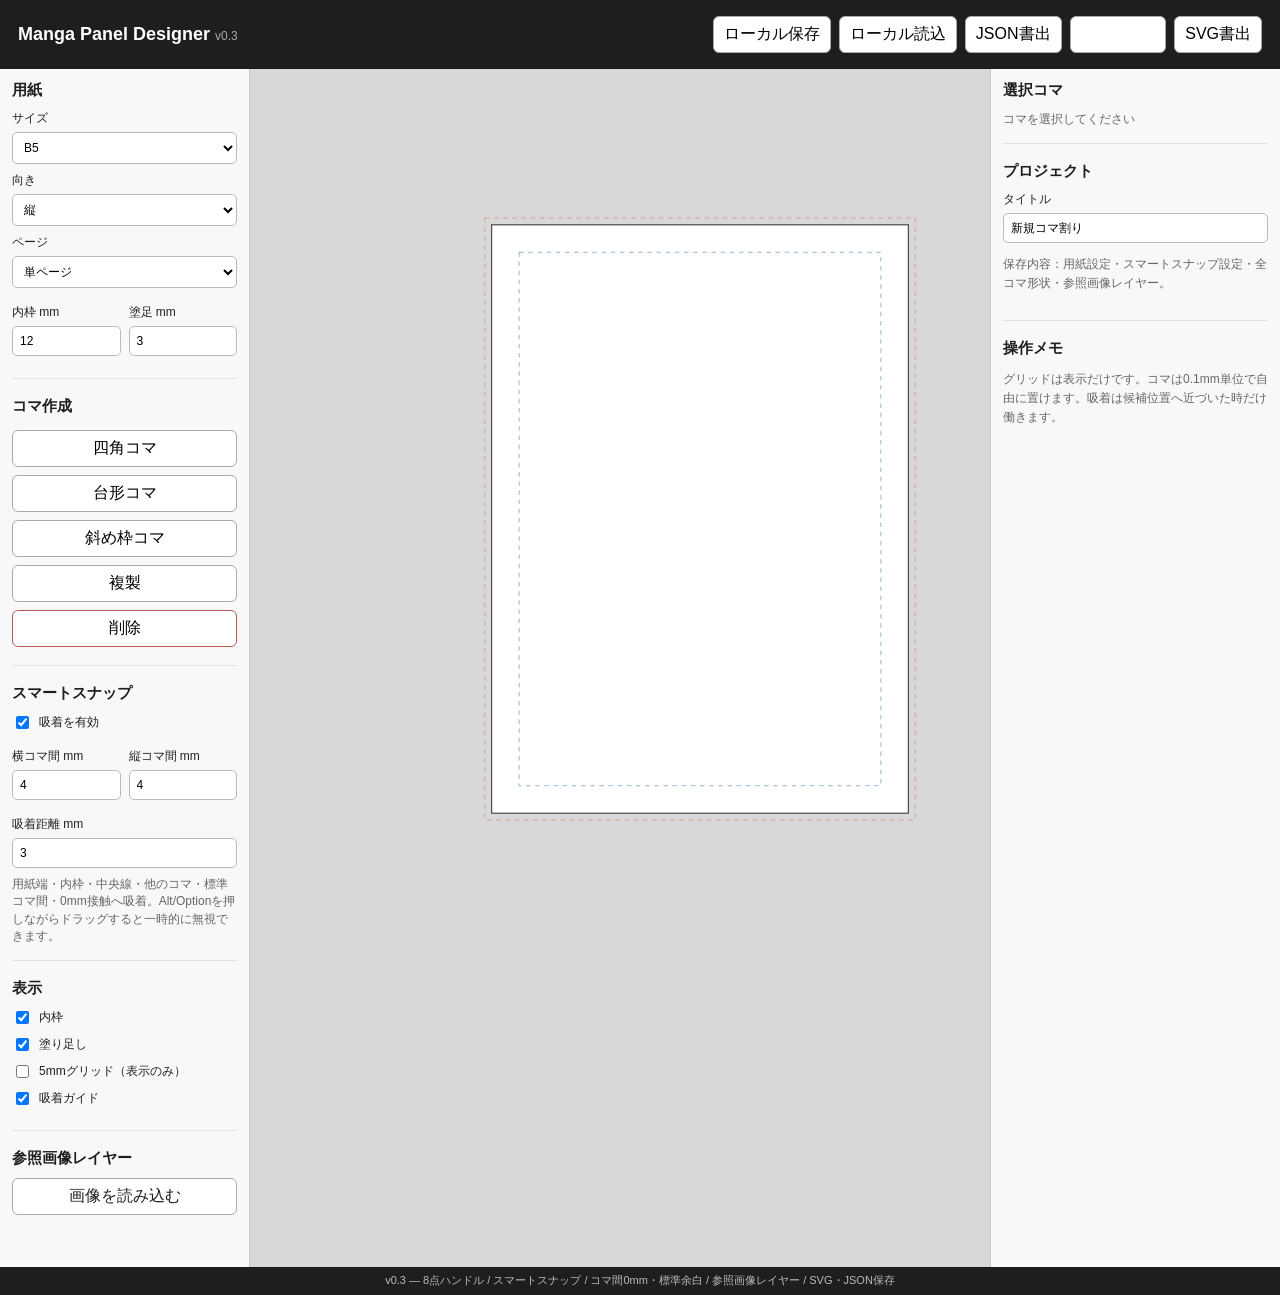
==== tools/comic-frame-editor/index.html @ 084bd7bb "Move comic frame editor into tools folder" ====
<!DOCTYPE html>
<html lang="ja">
<head>
  <meta charset="UTF-8" />
  <meta name="viewport" content="width=device-width, initial-scale=1.0" />
  <title>Manga Panel Designer v0.3</title>
  <link rel="stylesheet" href="style.css" />
</head>
<body>
  <header>
    <h1>Manga Panel Designer <span>v0.3</span></h1>
    <div class="header-actions">
      <button id="saveLocalBtn">ローカル保存</button>
      <button id="loadLocalBtn">ローカル読込</button>
      <button id="exportJsonBtn">JSON書出</button>
      <label class="file-label">JSON読込<input id="importJsonInput" type="file" accept="application/json,.json" /></label>
      <button id="exportSvgBtn">SVG書出</button>
    </div>
  </header>

  <main>
    <aside class="sidebar left">
      <section>
        <h2>用紙</h2>
        <label>サイズ
          <select id="paperSize">
            <option value="B5">B5</option>
            <option value="A4">A4</option>
            <option value="B4">B4</option>
            <option value="A3">A3</option>
            <option value="B6">B6</option>
          </select>
        </label>
        <label>向き
          <select id="orientation">
            <option value="portrait">縦</option>
            <option value="landscape">横</option>
          </select>
        </label>
        <label>ページ
          <select id="spreadMode">
            <option value="single">単ページ</option>
            <option value="spread">見開き</option>
          </select>
        </label>
        <div class="two-col">
          <label>内枠 mm<input id="safeMargin" type="number" value="12" min="0" step="0.1" /></label>
          <label>塗足 mm<input id="bleed" type="number" value="3" min="0" step="0.1" /></label>
        </div>
      </section>

      <section>
        <h2>コマ作成</h2>
        <button id="addRectBtn">四角コマ</button>
        <button id="addTrapBtn">台形コマ</button>
        <button id="addSlantBtn">斜め枠コマ</button>
        <button id="duplicateBtn">複製</button>
        <button id="deleteBtn" class="danger">削除</button>
      </section>

      <section>
        <h2>スマートスナップ</h2>
        <label class="checkline"><input id="snapToggle" type="checkbox" checked /> 吸着を有効</label>
        <div class="two-col">
          <label>横コマ間 mm<input id="gapX" type="number" value="4" min="0" step="0.1" /></label>
          <label>縦コマ間 mm<input id="gapY" type="number" value="4" min="0" step="0.1" /></label>
        </div>
        <label>吸着距離 mm<input id="snapThreshold" type="number" value="3" min="0.1" step="0.1" /></label>
        <p class="hint compact">用紙端・内枠・中央線・他のコマ・標準コマ間・0mm接触へ吸着。Alt/Optionを押しながらドラッグすると一時的に無視できます。</p>
      </section>

      <section>
        <h2>表示</h2>
        <label class="checkline"><input id="showSafe" type="checkbox" checked /> 内枠</label>
        <label class="checkline"><input id="showBleed" type="checkbox" checked /> 塗り足し</label>
        <label class="checkline"><input id="showGrid" type="checkbox" /> 5mmグリッド（表示のみ）</label>
        <label class="checkline"><input id="showSnapGuides" type="checkbox" checked /> 吸着ガイド</label>
      </section>

      <section>
        <h2>参照画像レイヤー</h2>
        <label class="file-label full">画像を読み込む<input id="referenceImageInput" type="file" accept="image/*" /></label>
        <div id="referenceControls" hidden>
          <label class="checkline"><input id="referenceVisible" type="checkbox" checked /> 表示</label>
          <label class="checkline"><input id="referenceLocked" type="checkbox" checked /> ロック</label>
          <label>透明度 <span id="referenceOpacityValue">35%</span>
            <input id="referenceOpacity" type="range" min="0" max="100" value="35" />
          </label>
          <div class="two-col">
            <label>X mm<input id="referenceX" type="number" step="0.1" /></label>
            <label>Y mm<input id="referenceY" type="number" step="0.1" /></label>
          </div>
          <div class="two-col">
            <label>幅 mm<input id="referenceW" type="number" min="1" step="0.1" /></label>
            <label>高さ mm<input id="referenceH" type="number" min="1" step="0.1" /></label>
          </div>
          <button id="fitReferenceBtn">用紙に合わせる</button>
          <button id="removeReferenceBtn" class="danger">参照画像を削除</button>
          <p class="hint compact">ロックOFF時は画像自体をドラッグして位置調整できます。</p>
        </div>
      </section>
    </aside>

    <section class="workspace-wrap">
      <div id="workspace" class="workspace">
        <svg id="canvas" xmlns="http://www.w3.org/2000/svg" aria-label="マンガコマ割りキャンバス"></svg>
      </div>
    </section>

    <aside class="sidebar right">
      <section>
        <h2>選択コマ</h2>
        <div id="emptySelection" class="muted">コマを選択してください</div>
        <div id="selectionPanel" hidden>
          <label>名前<input id="panelName" type="text" /></label>
          <div class="metrics">
            <div><span>X</span><strong id="metricX">-</strong></div>
            <div><span>Y</span><strong id="metricY">-</strong></div>
            <div><span>幅</span><strong id="metricW">-</strong></div>
            <div><span>高さ</span><strong id="metricH">-</strong></div>
            <div><span>比率</span><strong id="metricRatio">-</strong></div>
            <div><span>面積率</span><strong id="metricArea">-</strong></div>
          </div>
          <p class="hint">○＝頂点1点。■＝辺の両端2点を同時移動。斜め・台形・不定形も同じ8点操作です。</p>
          <h3>頂点座標 mm</h3>
          <div id="vertexList" class="vertex-list"></div>
        </div>
      </section>

      <section>
        <h2>プロジェクト</h2>
        <label>タイトル<input id="projectTitle" type="text" value="新規コマ割り" /></label>
        <p class="hint">保存内容：用紙設定・スマートスナップ設定・全コマ形状・参照画像レイヤー。</p>
      </section>

      <section>
        <h2>操作メモ</h2>
        <p class="hint">グリッドは表示だけです。コマは0.1mm単位で自由に置けます。吸着は候補位置へ近づいた時だけ働きます。</p>
      </section>
    </aside>
  </main>

  <footer>v0.3 — 8点ハンドル / スマートスナップ / コマ間0mm・標準余白 / 参照画像レイヤー / SVG・JSON保存</footer>
  <script src="app.js"></script>
</body>
</html>
---- tools/comic-frame-editor/style.css ----
:root {
  font-family: -apple-system, BlinkMacSystemFont, "Hiragino Sans", "Yu Gothic", sans-serif;
  color: #1f1f1f;
  background: #ececec;
}
* { box-sizing: border-box; }
body { margin: 0; min-height: 100vh; display: flex; flex-direction: column; }
header {
  min-height: 58px; display: flex; align-items: center; justify-content: space-between;
  gap: 12px; padding: 8px 18px; background: #1e1e1e; color: white;
}
h1 { font-size: 18px; margin: 0; white-space: nowrap; }
h1 span { font-size: 12px; color: #aaa; font-weight: 500; }
.header-actions { display: flex; gap: 8px; align-items: center; flex-wrap: wrap; justify-content: flex-end; }
button, .file-label, select, input { font: inherit; }
button, .file-label {
  border: 1px solid #aaa; background: #fff; border-radius: 6px; padding: 7px 10px; cursor: pointer;
}
button:hover, .file-label:hover { background: #f5f5f5; }
.file-label input { display: none; }
.file-label.full { display: block; text-align: center; width: 100%; }
main { flex: 1; min-height: 0; display: grid; grid-template-columns: 250px 1fr 290px; }
.sidebar { background: #f8f8f8; overflow: auto; padding: 12px; border-color: #ccc; }
.sidebar.left { border-right: 1px solid #ccc; }
.sidebar.right { border-left: 1px solid #ccc; }
.sidebar section { margin-bottom: 18px; padding-bottom: 14px; border-bottom: 1px solid #e3e3e3; }
.sidebar section:last-child { border-bottom: 0; }
h2 { font-size: 15px; margin: 0 0 10px; }
h3 { font-size: 13px; margin: 14px 0 8px; }
label { display: grid; gap: 5px; margin: 8px 0; font-size: 12px; }
label.checkline { display: flex; align-items: center; gap: 7px; }
input[type="text"], input[type="number"], select {
  width: 100%; padding: 7px; border: 1px solid #bbb; border-radius: 5px; background: white;
}
input[type="range"] { width: 100%; }
input[type="checkbox"] { width: auto; }
.two-col { display: grid; grid-template-columns: 1fr 1fr; gap: 8px; }
.sidebar button { width: 100%; margin: 4px 0; }
.danger { border-color: #b55; }
.workspace-wrap { min-width: 0; min-height: 0; overflow: auto; background: #d8d8d8; }
.workspace { min-width: 900px; min-height: 900px; display: grid; place-items: center; padding: 60px; }
#canvas { background: transparent; overflow: visible; user-select: none; touch-action: none; }
.paper { fill: white; stroke: #444; stroke-width: .5; }
.bleed-guide { fill: none; stroke: #e08b8b; stroke-width: .35; stroke-dasharray: 2 2; pointer-events: none; }
.safe-guide { fill: none; stroke: #78a4c7; stroke-width: .35; stroke-dasharray: 2 2; pointer-events: none; }
.gutter-guide { stroke: #aaa; stroke-width: .4; stroke-dasharray: 2 2; pointer-events: none; }
.grid-line { stroke: #d7d7d7; stroke-width: .18; pointer-events: none; }
.reference-image { cursor: move; }
.reference-image.locked { cursor: default; pointer-events: none; }
.panel-shape { fill: rgba(20,20,20,.03); stroke: #111; stroke-width: 1.2; cursor: move; vector-effect: non-scaling-stroke; }
.panel-shape.selected { stroke-width: 2; }
.vertex-handle { fill: white; stroke: #111; stroke-width: 1; cursor: grab; vector-effect: non-scaling-stroke; }
.vertex-handle:active { cursor: grabbing; }
.edge-handle { fill: #111; stroke: white; stroke-width: .8; cursor: grab; vector-effect: non-scaling-stroke; }
.edge-handle:active { cursor: grabbing; }
.panel-label { font-size: 5px; pointer-events: none; text-anchor: middle; dominant-baseline: middle; }
.snap-guide { stroke: #2d7dd2; stroke-width: .55; stroke-dasharray: 2 1; pointer-events: none; vector-effect: non-scaling-stroke; }
.snap-guide.gap { stroke-dasharray: .7 .7; }
.snap-label { font-size: 4px; fill: #2d7dd2; pointer-events: none; }
.metrics { display: grid; grid-template-columns: 1fr 1fr; gap: 6px; }
.metrics div { background: white; border: 1px solid #ddd; border-radius: 6px; padding: 6px; display: flex; justify-content: space-between; gap: 8px; }
.metrics span { color: #666; font-size: 11px; }
.metrics strong { font-size: 12px; }
.vertex-list { display: grid; gap: 5px; }
.vertex-row { display: grid; grid-template-columns: 28px 1fr 1fr; gap: 5px; align-items: center; }
.vertex-row input { padding: 5px; }
.muted, .hint { color: #666; font-size: 12px; line-height: 1.6; }
.hint.compact { margin: 6px 0 0; line-height: 1.45; }
footer { min-height: 28px; display: grid; place-items: center; background: #1e1e1e; color: #bbb; font-size: 11px; padding: 4px 8px; text-align: center; }
@media (max-width: 1080px) {
  main { grid-template-columns: 220px 1fr; }
  .sidebar.right { grid-column: 1 / -1; border-left: 0; border-top: 1px solid #ccc; }
}
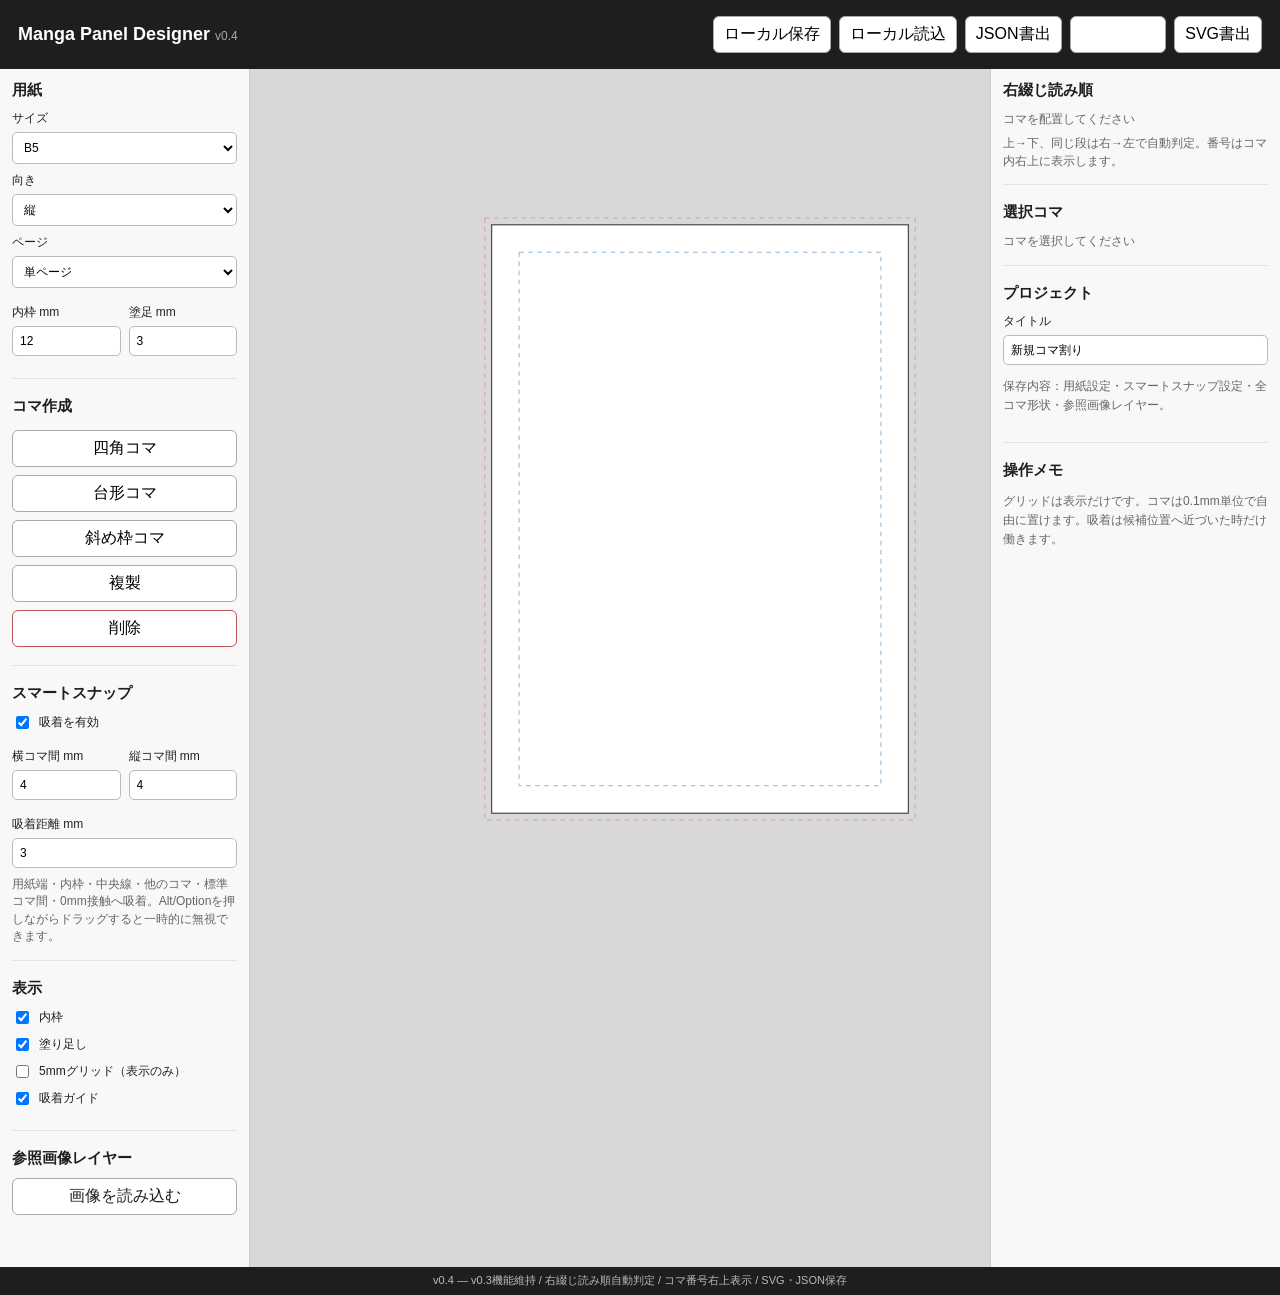
==== commit 6438ec0b: "Load v0.4 reading-order overlay" ====
--- a/tools/comic-frame-editor/index.html
+++ b/tools/comic-frame-editor/index.html
@@ -3,12 +3,12 @@
 <head>
   <meta charset="UTF-8" />
   <meta name="viewport" content="width=device-width, initial-scale=1.0" />
-  <title>Manga Panel Designer v0.3</title>
+  <title>Manga Panel Designer v0.4</title>
   <link rel="stylesheet" href="style.css" />
 </head>
 <body>
   <header>
-    <h1>Manga Panel Designer <span>v0.3</span></h1>
+    <h1>Manga Panel Designer <span>v0.4</span></h1>
     <div class="header-actions">
       <button id="saveLocalBtn">ローカル保存</button>
       <button id="loadLocalBtn">ローカル読込</button>
@@ -140,7 +140,8 @@
     </aside>
   </main>
 
-  <footer>v0.3 — 8点ハンドル / スマートスナップ / コマ間0mm・標準余白 / 参照画像レイヤー / SVG・JSON保存</footer>
+  <footer>v0.4 — v0.3機能維持 / 右綴じ読み順自動判定 / コマ番号右上表示 / SVG・JSON保存</footer>
   <script src="app.js"></script>
+  <script src="v04.js"></script>
 </body>
 </html>
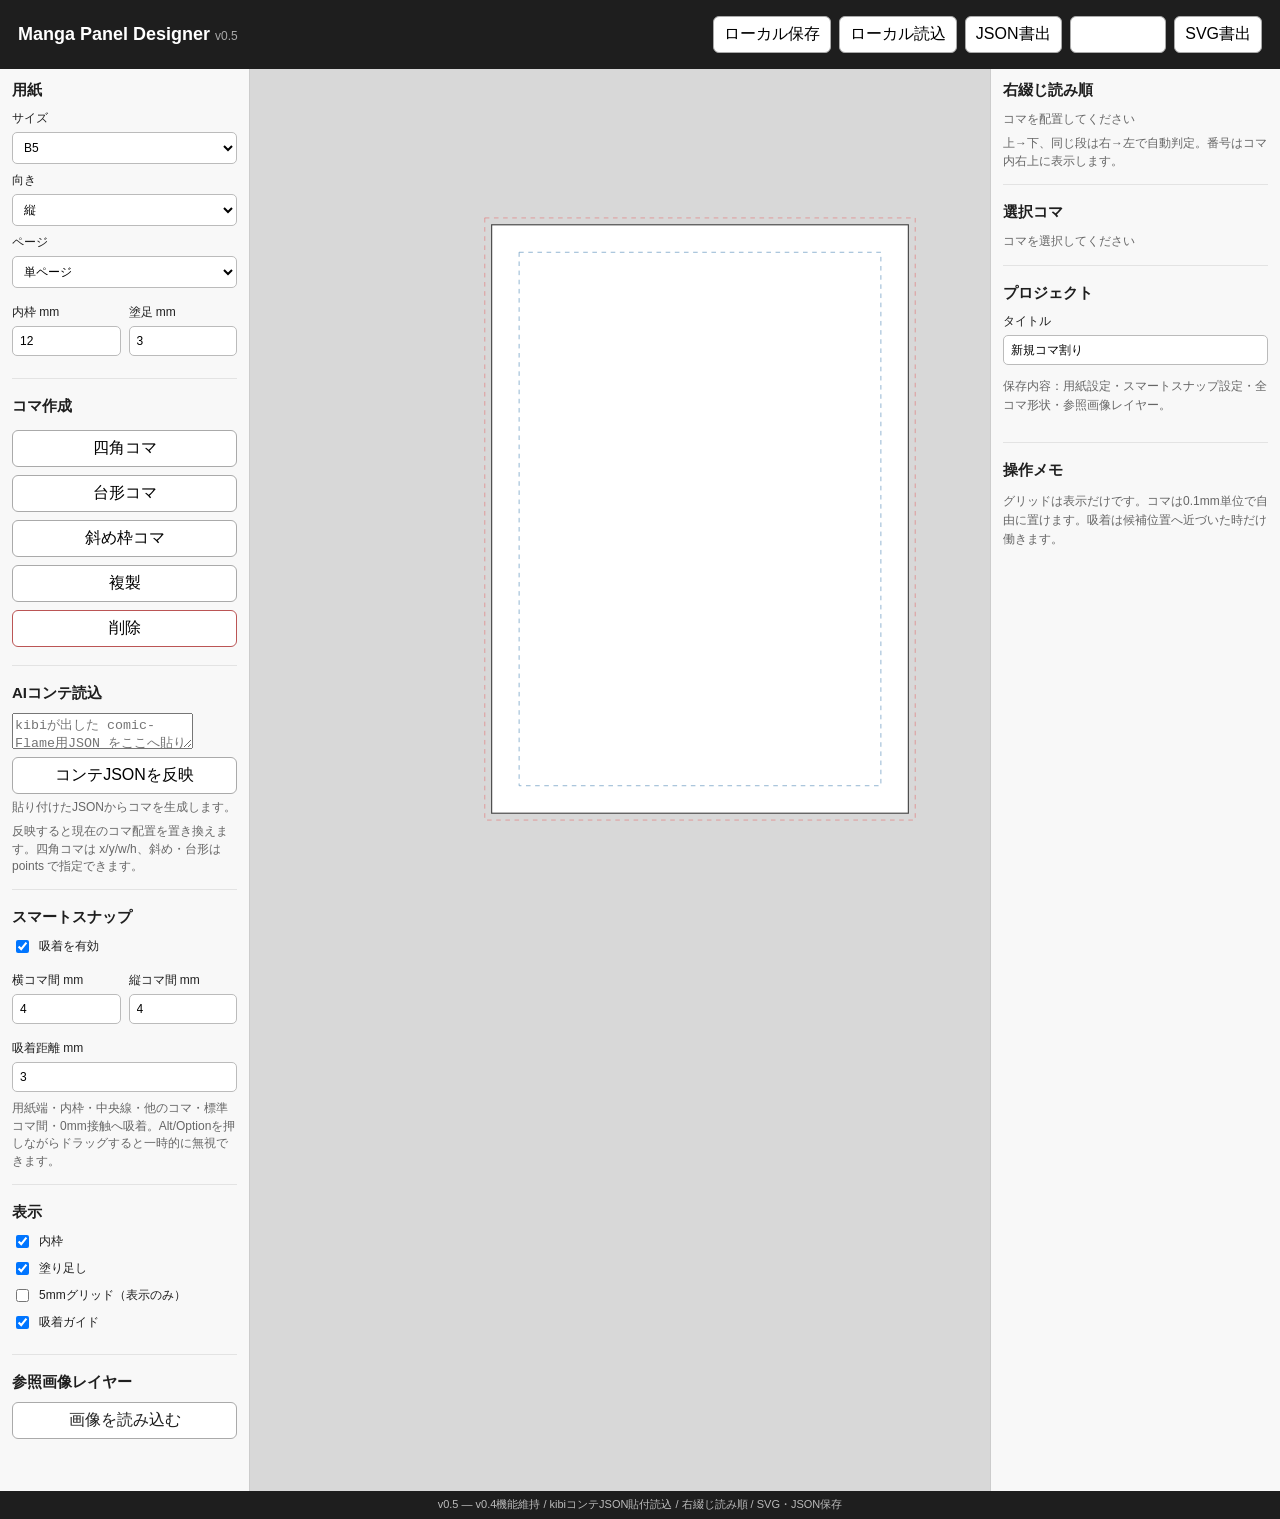
==== commit c07e9464: "Enable AI storyboard import UI in v0.5" ====
--- a/tools/comic-frame-editor/index.html
+++ b/tools/comic-frame-editor/index.html
@@ -3,12 +3,12 @@
 <head>
   <meta charset="UTF-8" />
   <meta name="viewport" content="width=device-width, initial-scale=1.0" />
-  <title>Manga Panel Designer v0.4</title>
+  <title>Manga Panel Designer v0.5</title>
   <link rel="stylesheet" href="style.css" />
 </head>
 <body>
   <header>
-    <h1>Manga Panel Designer <span>v0.4</span></h1>
+    <h1>Manga Panel Designer <span>v0.5</span></h1>
     <div class="header-actions">
       <button id="saveLocalBtn">ローカル保存</button>
       <button id="loadLocalBtn">ローカル読込</button>
@@ -140,8 +140,9 @@
     </aside>
   </main>
 
-  <footer>v0.4 — v0.3機能維持 / 右綴じ読み順自動判定 / コマ番号右上表示 / SVG・JSON保存</footer>
+  <footer>v0.5 — v0.4機能維持 / kibiコンテJSON貼付読込 / 右綴じ読み順 / SVG・JSON保存</footer>
   <script src="app.js"></script>
   <script src="v04.js"></script>
+  <script src="v05.js"></script>
 </body>
 </html>
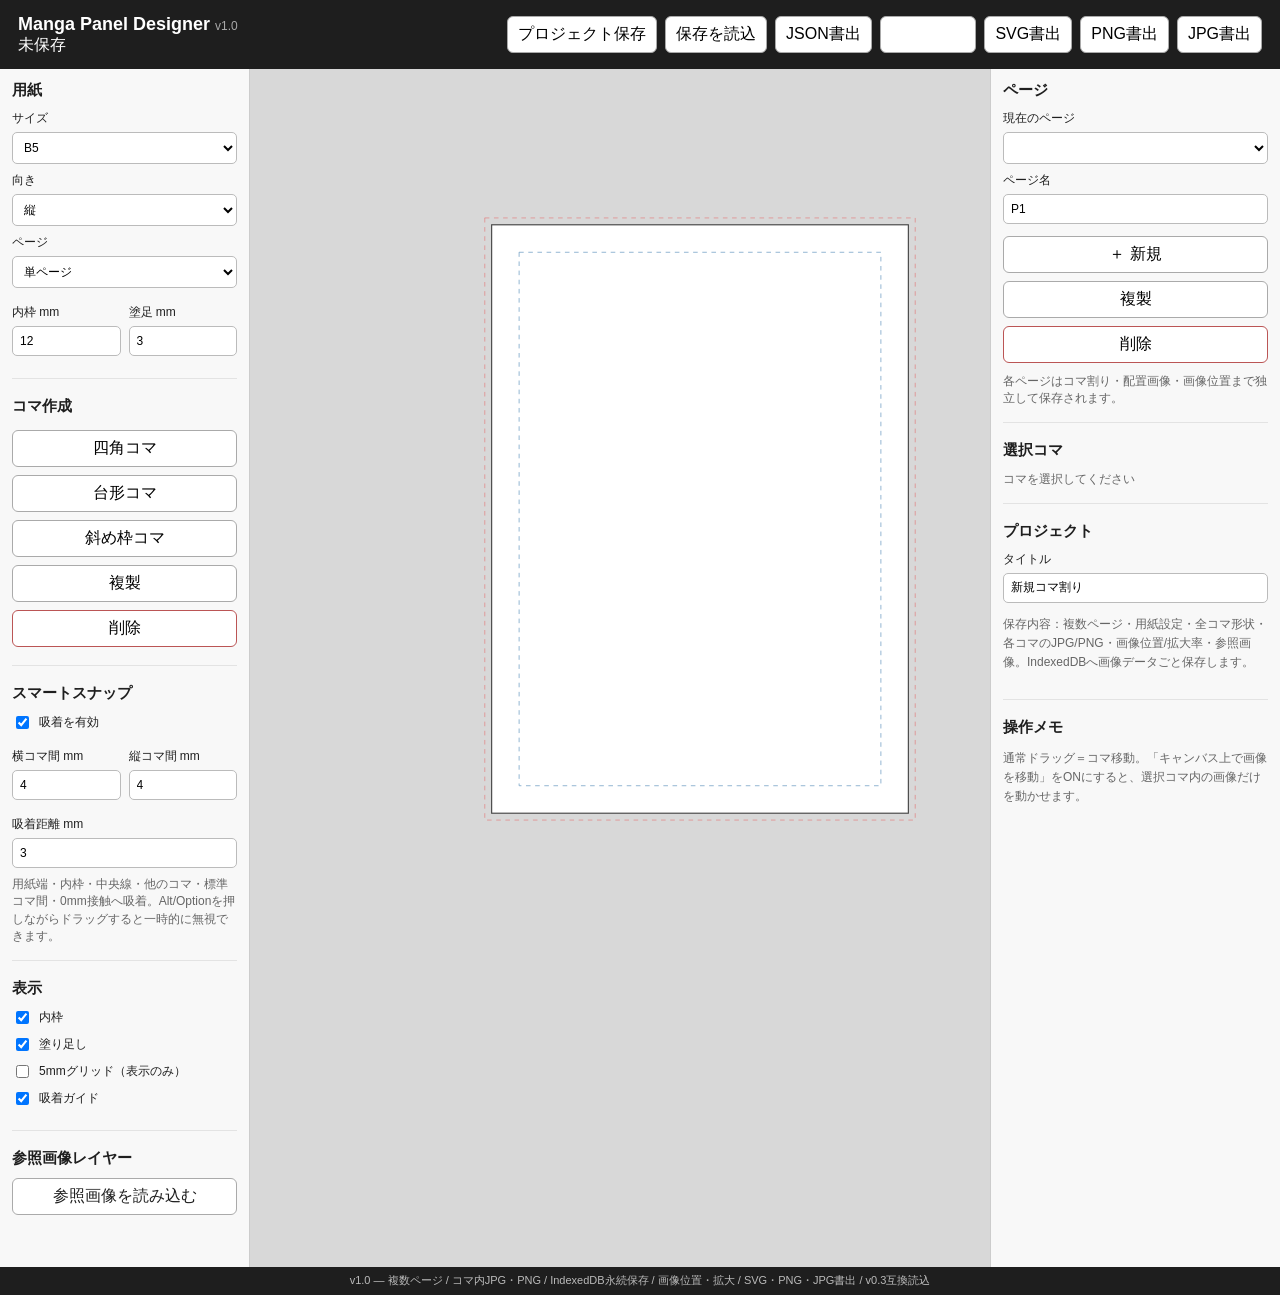
==== commit b1cb3fab: "Upgrade comic frame editor UI to v1.0" ====
--- a/tools/comic-frame-editor/index.html
+++ b/tools/comic-frame-editor/index.html
@@ -3,18 +3,23 @@
 <head>
   <meta charset="UTF-8" />
   <meta name="viewport" content="width=device-width, initial-scale=1.0" />
-  <title>Manga Panel Designer v0.5</title>
+  <title>Manga Panel Designer v1.0</title>
   <link rel="stylesheet" href="style.css" />
 </head>
 <body>
   <header>
-    <h1>Manga Panel Designer <span>v0.5</span></h1>
+    <div class="brand">
+      <h1>Manga Panel Designer <span>v1.0</span></h1>
+      <span id="saveStatus" class="save-status">未保存</span>
+    </div>
     <div class="header-actions">
-      <button id="saveLocalBtn">ローカル保存</button>
-      <button id="loadLocalBtn">ローカル読込</button>
+      <button id="saveLocalBtn">プロジェクト保存</button>
+      <button id="loadLocalBtn">保存を読込</button>
       <button id="exportJsonBtn">JSON書出</button>
       <label class="file-label">JSON読込<input id="importJsonInput" type="file" accept="application/json,.json" /></label>
       <button id="exportSvgBtn">SVG書出</button>
+      <button id="exportPngBtn">PNG書出</button>
+      <button id="exportJpgBtn">JPG書出</button>
     </div>
   </header>
 
@@ -79,7 +84,7 @@
 
       <section>
         <h2>参照画像レイヤー</h2>
-        <label class="file-label full">画像を読み込む<input id="referenceImageInput" type="file" accept="image/*" /></label>
+        <label class="file-label full">参照画像を読み込む<input id="referenceImageInput" type="file" accept="image/*" /></label>
         <div id="referenceControls" hidden>
           <label class="checkline"><input id="referenceVisible" type="checkbox" checked /> 表示</label>
           <label class="checkline"><input id="referenceLocked" type="checkbox" checked /> ロック</label>
@@ -109,6 +114,20 @@
 
     <aside class="sidebar right">
       <section>
+        <h2>ページ</h2>
+        <label>現在のページ
+          <select id="pageSelect"></select>
+        </label>
+        <label>ページ名<input id="pageName" type="text" value="P1" /></label>
+        <div class="page-actions">
+          <button id="addPageBtn">＋ 新規</button>
+          <button id="duplicatePageBtn">複製</button>
+          <button id="deletePageBtn" class="danger">削除</button>
+        </div>
+        <p class="hint compact">各ページはコマ割り・配置画像・画像位置まで独立して保存されます。</p>
+      </section>
+
+      <section>
         <h2>選択コマ</h2>
         <div id="emptySelection" class="muted">コマを選択してください</div>
         <div id="selectionPanel" hidden>
@@ -121,6 +140,23 @@
             <div><span>比率</span><strong id="metricRatio">-</strong></div>
             <div><span>面積率</span><strong id="metricArea">-</strong></div>
           </div>
+
+          <h3>コマ画像</h3>
+          <label class="file-label full">JPG / PNGを配置<input id="panelImageInput" type="file" accept="image/jpeg,image/png,.jpg,.jpeg,.png" /></label>
+          <div id="panelImageControls" hidden>
+            <label class="checkline"><input id="imageEditMode" type="checkbox" /> キャンバス上で画像を移動</label>
+            <label>拡大率 <span id="imageScaleValue">100%</span>
+              <input id="imageScale" type="range" min="50" max="400" value="100" step="1" />
+            </label>
+            <div class="two-col">
+              <label>画像X mm<input id="imageOffsetX" type="number" step="0.1" value="0" /></label>
+              <label>画像Y mm<input id="imageOffsetY" type="number" step="0.1" value="0" /></label>
+            </div>
+            <button id="resetPanelImageBtn">中央フィット</button>
+            <button id="removePanelImageBtn" class="danger">コマ画像を削除</button>
+          </div>
+          <p class="hint compact">画像はコマ形状で自動的に切り抜かれます。画像ファイルをキャンバス上のコマへ直接ドロップすることもできます。</p>
+
           <p class="hint">○＝頂点1点。■＝辺の両端2点を同時移動。斜め・台形・不定形も同じ8点操作です。</p>
           <h3>頂点座標 mm</h3>
           <div id="vertexList" class="vertex-list"></div>
@@ -130,19 +166,17 @@
       <section>
         <h2>プロジェクト</h2>
         <label>タイトル<input id="projectTitle" type="text" value="新規コマ割り" /></label>
-        <p class="hint">保存内容：用紙設定・スマートスナップ設定・全コマ形状・参照画像レイヤー。</p>
+        <p class="hint">保存内容：複数ページ・用紙設定・全コマ形状・各コマのJPG/PNG・画像位置/拡大率・参照画像。IndexedDBへ画像データごと保存します。</p>
       </section>
 
       <section>
         <h2>操作メモ</h2>
-        <p class="hint">グリッドは表示だけです。コマは0.1mm単位で自由に置けます。吸着は候補位置へ近づいた時だけ働きます。</p>
+        <p class="hint">通常ドラッグ＝コマ移動。「キャンバス上で画像を移動」をONにすると、選択コマ内の画像だけを動かせます。</p>
       </section>
     </aside>
   </main>
 
-  <footer>v0.5 — v0.4機能維持 / kibiコンテJSON貼付読込 / 右綴じ読み順 / SVG・JSON保存</footer>
+  <footer>v1.0 — 複数ページ / コマ内JPG・PNG / IndexedDB永続保存 / 画像位置・拡大 / SVG・PNG・JPG書出 / v0.3互換読込</footer>
   <script src="app.js"></script>
-  <script src="v04.js"></script>
-  <script src="v05.js"></script>
 </body>
 </html>
--- a/tools/comic-frame-editor/style.css
+++ b/tools/comic-frame-editor/style.css
@@ -12,7 +12,7 @@
 h1 { font-size: 18px; margin: 0; white-space: nowrap; }
 h1 span { font-size: 12px; color: #aaa; font-weight: 500; }
 .header-actions { display: flex; gap: 8px; align-items: center; flex-wrap: wrap; justify-content: flex-end; }
-button, .file-label, select, input { font: inherit; }
+button, .file-label, select, input, textarea { font: inherit; }
 button, .file-label {
   border: 1px solid #aaa; background: #fff; border-radius: 6px; padding: 7px 10px; cursor: pointer;
 }
@@ -36,6 +36,12 @@
 input[type="checkbox"] { width: auto; }
 .two-col { display: grid; grid-template-columns: 1fr 1fr; gap: 8px; }
 .sidebar button { width: 100%; margin: 4px 0; }
+.ai-json-textarea {
+  width: 100%; min-height: 150px; resize: vertical; padding: 8px;
+  border: 1px solid #bbb; border-radius: 5px; background: white;
+  font-family: ui-monospace, SFMono-Regular, Menlo, Monaco, Consolas, monospace;
+  font-size: 11px; line-height: 1.45;
+}
 .danger { border-color: #b55; }
 .workspace-wrap { min-width: 0; min-height: 0; overflow: auto; background: #d8d8d8; }
 .workspace { min-width: 900px; min-height: 900px; display: grid; place-items: center; padding: 60px; }
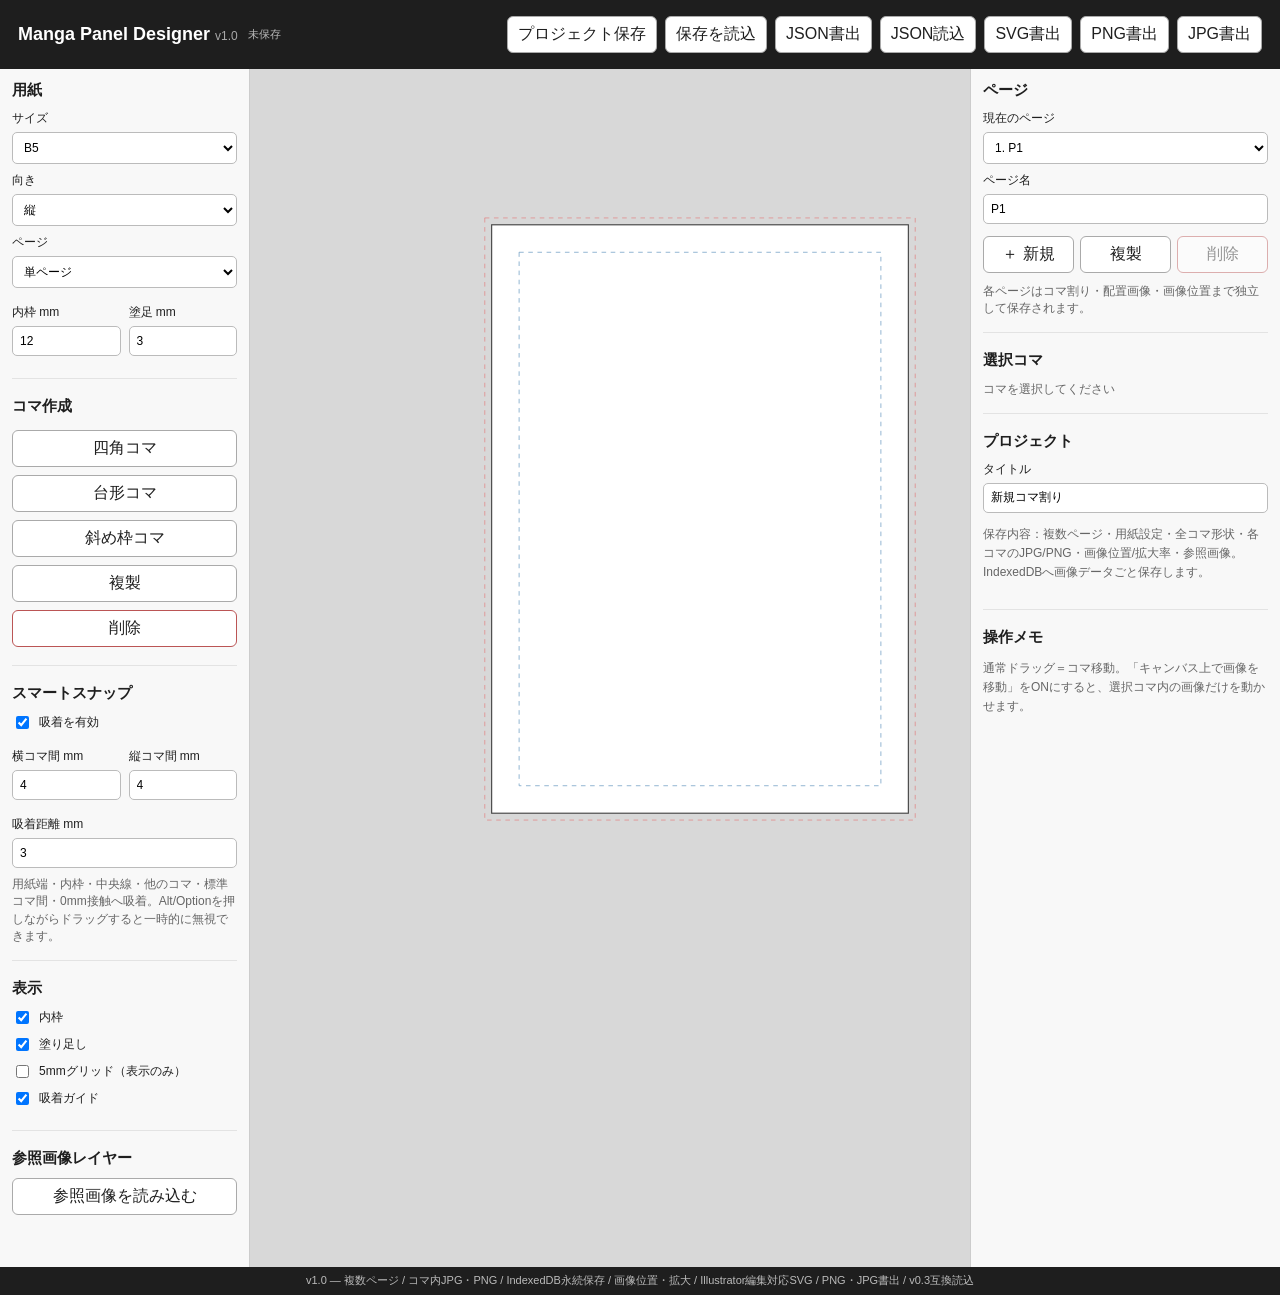
==== commit 45f13b40: "Load Illustrator-compatible SVG exporter" ====
--- a/tools/comic-frame-editor/index.html
+++ b/tools/comic-frame-editor/index.html
@@ -176,7 +176,8 @@
     </aside>
   </main>
 
-  <footer>v1.0 — 複数ページ / コマ内JPG・PNG / IndexedDB永続保存 / 画像位置・拡大 / SVG・PNG・JPG書出 / v0.3互換読込</footer>
+  <footer>v1.0 — 複数ページ / コマ内JPG・PNG / IndexedDB永続保存 / 画像位置・拡大 / Illustrator編集対応SVG / PNG・JPG書出 / v0.3互換読込</footer>
   <script src="app.js"></script>
+  <script src="svg-export-v1.js"></script>
 </body>
 </html>
--- a/tools/comic-frame-editor/style.css
+++ b/tools/comic-frame-editor/style.css
@@ -9,17 +9,22 @@
   min-height: 58px; display: flex; align-items: center; justify-content: space-between;
   gap: 12px; padding: 8px 18px; background: #1e1e1e; color: white;
 }
+.brand { display: flex; align-items: center; gap: 10px; min-width: 0; }
 h1 { font-size: 18px; margin: 0; white-space: nowrap; }
 h1 span { font-size: 12px; color: #aaa; font-weight: 500; }
+.save-status { font-size: 11px; color: #bbb; white-space: nowrap; }
+.save-status.saved { color: #b9e6bd; }
+.save-status.dirty { color: #ffd18c; }
 .header-actions { display: flex; gap: 8px; align-items: center; flex-wrap: wrap; justify-content: flex-end; }
-button, .file-label, select, input, textarea { font: inherit; }
+button, .file-label, select, input { font: inherit; }
 button, .file-label {
-  border: 1px solid #aaa; background: #fff; border-radius: 6px; padding: 7px 10px; cursor: pointer;
+  border: 1px solid #aaa; background: #fff; color: #1f1f1f; border-radius: 6px; padding: 7px 10px; cursor: pointer;
 }
 button:hover, .file-label:hover { background: #f5f5f5; }
+button:disabled { opacity: .45; cursor: default; }
 .file-label input { display: none; }
 .file-label.full { display: block; text-align: center; width: 100%; }
-main { flex: 1; min-height: 0; display: grid; grid-template-columns: 250px 1fr 290px; }
+main { flex: 1; min-height: 0; display: grid; grid-template-columns: 250px 1fr 310px; }
 .sidebar { background: #f8f8f8; overflow: auto; padding: 12px; border-color: #ccc; }
 .sidebar.left { border-right: 1px solid #ccc; }
 .sidebar.right { border-left: 1px solid #ccc; }
@@ -35,13 +40,9 @@
 input[type="range"] { width: 100%; }
 input[type="checkbox"] { width: auto; }
 .two-col { display: grid; grid-template-columns: 1fr 1fr; gap: 8px; }
+.page-actions { display: grid; grid-template-columns: 1fr 1fr 1fr; gap: 6px; }
+.page-actions button { margin: 0; padding-left: 4px; padding-right: 4px; }
 .sidebar button { width: 100%; margin: 4px 0; }
-.ai-json-textarea {
-  width: 100%; min-height: 150px; resize: vertical; padding: 8px;
-  border: 1px solid #bbb; border-radius: 5px; background: white;
-  font-family: ui-monospace, SFMono-Regular, Menlo, Monaco, Consolas, monospace;
-  font-size: 11px; line-height: 1.45;
-}
 .danger { border-color: #b55; }
 .workspace-wrap { min-width: 0; min-height: 0; overflow: auto; background: #d8d8d8; }
 .workspace { min-width: 900px; min-height: 900px; display: grid; place-items: center; padding: 60px; }
@@ -53,13 +54,16 @@
 .grid-line { stroke: #d7d7d7; stroke-width: .18; pointer-events: none; }
 .reference-image { cursor: move; }
 .reference-image.locked { cursor: default; pointer-events: none; }
+.panel-image { pointer-events: none; }
 .panel-shape { fill: rgba(20,20,20,.03); stroke: #111; stroke-width: 1.2; cursor: move; vector-effect: non-scaling-stroke; }
 .panel-shape.selected { stroke-width: 2; }
+.panel-shape.image-edit { cursor: grab; fill: rgba(60,120,220,.04); }
+.panel-shape.image-edit:active { cursor: grabbing; }
 .vertex-handle { fill: white; stroke: #111; stroke-width: 1; cursor: grab; vector-effect: non-scaling-stroke; }
 .vertex-handle:active { cursor: grabbing; }
 .edge-handle { fill: #111; stroke: white; stroke-width: .8; cursor: grab; vector-effect: non-scaling-stroke; }
 .edge-handle:active { cursor: grabbing; }
-.panel-label { font-size: 5px; pointer-events: none; text-anchor: middle; dominant-baseline: middle; }
+.panel-label { font-size: 5px; pointer-events: none; text-anchor: middle; dominant-baseline: middle; paint-order: stroke; stroke: white; stroke-width: 1.5px; fill: #111; }
 .snap-guide { stroke: #2d7dd2; stroke-width: .55; stroke-dasharray: 2 1; pointer-events: none; vector-effect: non-scaling-stroke; }
 .snap-guide.gap { stroke-dasharray: .7 .7; }
 .snap-label { font-size: 4px; fill: #2d7dd2; pointer-events: none; }
